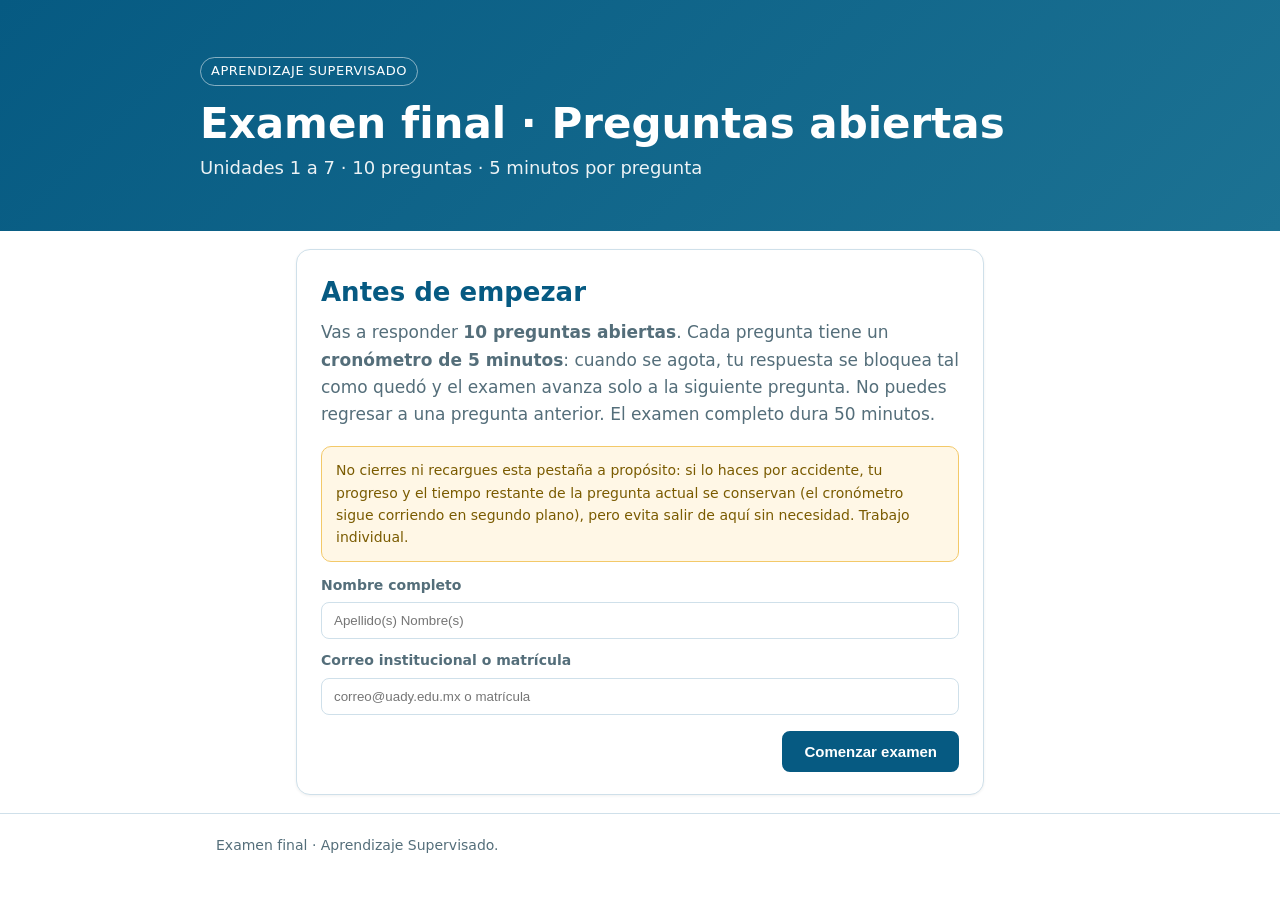
==== examen-final/index.html @ 4a73c9ac "Actualiza materiales del curso" ====
<!doctype html>
<html lang="es">
<head>
<meta charset="utf-8">
<meta name="viewport" content="width=device-width, initial-scale=1">
<title>Examen final · Preguntas abiertas (Unidades 1-7)</title>
<meta name="description" content="Examen de preguntas abiertas con tiempo límite por pregunta, Aprendizaje Supervisado.">
<link rel="stylesheet" href="../assets/estilo.css">
<style>
  main.examen{max-width:720px}
  .tarjeta{border:1px solid var(--borde);border-radius:14px;background:var(--fondo);padding:22px 24px;margin:18px 0;box-shadow:0 1px 3px rgba(0,0,0,.06)}
  .fila{display:flex;gap:12px;flex-wrap:wrap;align-items:center;justify-content:space-between;margin-bottom:10px}
  .campo{display:flex;flex-direction:column;gap:6px;margin:10px 0}
  .campo label{font-size:14px;color:var(--suave);font-weight:600}
  .campo input, textarea{font:16px/1.5 inherit;padding:10px 12px;border:1px solid var(--borde);border-radius:8px;background:var(--fondo);color:var(--texto)}
  textarea{width:100%;min-height:160px;resize:vertical}
  textarea[disabled]{background:var(--fondo2);color:var(--suave)}
  .etiqueta-unidad{display:inline-block;background:var(--fondo2);color:var(--primario);border-radius:99px;padding:3px 12px;font-size:13px;font-weight:700;letter-spacing:.02em}
  .progreso{font-size:14px;color:var(--suave)}
  .cronometro{font-size:28px;font-weight:800;color:var(--primario);font-variant-numeric:tabular-nums;min-width:86px;text-align:right}
  .cronometro.alerta{color:#C0392B}
  .barra{height:8px;border-radius:99px;background:var(--fondo2);overflow:hidden;margin:4px 0 18px}
  .barra > div{height:100%;background:var(--acento);transition:width .25s linear}
  .acciones{display:flex;justify-content:flex-end;gap:10px;margin-top:16px}
  .boton{display:inline-block;padding:10px 20px;border-radius:8px;text-decoration:none;font-weight:700;font-size:15px;
    background:var(--primario);color:#fff;border:2px solid var(--primario);cursor:pointer}
  .boton.sec{background:transparent;color:var(--primario)}
  .boton:disabled{opacity:.5;cursor:not-allowed}
  .aviso{background:#FFF7E6;border:1px solid #F3C969;color:#7A5B00;border-radius:10px;padding:12px 14px;font-size:14px;margin:12px 0}
  .aviso.ok{background:#E9F7EF;border-color:#A9DFBF;color:#1D6A3E}
  .aviso.error{background:#FDEDEC;border-color:#F1948A;color:#922B21}
  h1.tit{font-size:26px;margin:0 0 6px;color:var(--primario)}
  .sub{color:var(--suave);margin:0 0 18px}
  ol.resumen{padding-left:20px}
  ol.resumen li{margin:6px 0}
  [hidden]{display:none!important}
</style>
</head>
<body>
<header class="portada">
  <div class="contenedor">
    <span class="etiqueta">Aprendizaje Supervisado</span>
    <h1>Examen final · Preguntas abiertas</h1>
    <p>Unidades 1 a 7 · 10 preguntas · 5 minutos por pregunta</p>
  </div>
</header>

<main class="contenedor examen">

  <!-- ===================== PANTALLA 0: datos del estudiante ===================== -->
  <section id="pantalla-inicio" class="tarjeta">
    <h1 class="tit">Antes de empezar</h1>
    <p class="sub">Vas a responder <b>10 preguntas abiertas</b>. Cada pregunta tiene un <b>cronómetro de 5 minutos</b>: cuando
      se agota, tu respuesta se bloquea tal como quedó y el examen avanza solo a la siguiente pregunta. No puedes regresar
      a una pregunta anterior. El examen completo dura 50 minutos.</p>
    <div class="aviso">No cierres ni recargues esta pestaña a propósito: si lo haces por accidente, tu progreso y el tiempo
      restante de la pregunta actual se conservan (el cronómetro sigue corriendo en segundo plano), pero evita salir de aquí
      sin necesidad. Trabajo individual.</div>
    <div class="campo">
      <label for="in-nombre">Nombre completo</label>
      <input type="text" id="in-nombre" autocomplete="name" placeholder="Apellido(s) Nombre(s)">
    </div>
    <div class="campo">
      <label for="in-matricula">Correo institucional o matrícula</label>
      <input type="text" id="in-matricula" autocomplete="email" placeholder="correo@uady.edu.mx o matrícula">
    </div>
    <div class="acciones">
      <button class="boton" id="btn-comenzar">Comenzar examen</button>
    </div>
  </section>

  <!-- ===================== PANTALLA 1: preguntas ===================== -->
  <section id="pantalla-examen" class="tarjeta" hidden>
    <div class="fila">
      <span class="etiqueta-unidad" id="lbl-unidad">Unidad 1</span>
      <span class="progreso" id="lbl-progreso">Pregunta 1 de 10</span>
      <span class="cronometro" id="lbl-tiempo">5:00</span>
    </div>
    <div class="barra"><div id="barra-interna" style="width:100%"></div></div>
    <p id="txt-pregunta" style="font-size:17px;line-height:1.55"></p>
    <textarea id="txt-respuesta" placeholder="Escribe tu respuesta aquí…"></textarea>
    <div id="aviso-bloqueo" class="aviso error" hidden>⏱ Tiempo agotado para esta pregunta. Tu respuesta quedó guardada tal
      como estaba. Avanzando a la siguiente pregunta…</div>
    <div class="acciones">
      <button class="boton sec" id="btn-siguiente">Siguiente pregunta →</button>
    </div>
  </section>

  <!-- ===================== PANTALLA 2: resumen y envío ===================== -->
  <section id="pantalla-resumen" class="tarjeta" hidden>
    <h1 class="tit">Revisa y entrega</h1>
    <p class="sub">Esto es lo que se enviará. Ya no puedes editar tus respuestas; solo falta confirmar el envío.</p>
    <ol class="resumen" id="lista-resumen"></ol>
    <div id="aviso-envio"></div>
    <div class="acciones">
      <button class="boton" id="btn-enviar">Enviar examen</button>
    </div>
  </section>

  <!-- ===================== PANTALLA 3: confirmación ===================== -->
  <section id="pantalla-listo" class="tarjeta" hidden>
    <h1 class="tit">✅ Examen entregado</h1>
    <p class="sub">Tu examen se envió correctamente. Puedes cerrar esta página.</p>
    <p class="aviso ok">Si no recibiste confirmación visual del formulario o tienes dudas de que se haya enviado, descarga el
      respaldo de tus respuestas por si el profesor te lo pide.</p>
    <div class="acciones">
      <a class="boton sec" id="btn-respaldo" download="respaldo_examen_final.json">Descargar respaldo (.json)</a>
    </div>
  </section>

</main>

<footer>
  <div class="contenedor">Examen final · Aprendizaje Supervisado.</div>
</footer>

<!-- iframe oculto para enviar al Google Form sin salir de esta página -->
<iframe name="hidden_iframe" id="hidden_iframe" style="display:none"></iframe>

<script>
(function () {
  "use strict";

  // -------------------------------------------------------------- Preguntas --
  var PREGUNTAS = [
    {u:"Unidad 1 · EDA", t:"Un conjunto de datos de viviendas tiene una variable de precio con asimetría positiva fuerte y varios valores “tope” (censurados en un máximo artificial, como 500,000). Explica cómo detectarías esta censura con herramientas de EDA, por qué un boxplot o la regla del IQR por sí solos pueden confundirte con datos censurados, y qué decisión tomarías para el modelado (eliminar, transformar o tratar aparte esas filas)."},
    {u:"Unidad 2 · Preprocesamiento", t:"Explica, con un ejemplo concreto, la diferencia entre un mecanismo de datos faltantes MCAR, MAR y MNAR, y por qué esta distinción cambia tu estrategia de imputación. Después, describe qué fuga de datos ocurriría si imputas y escalas antes de dividir en entrenamiento/prueba, y cómo lo evitarías con un Pipeline."},
    {u:"Unidad 2-3 · Codificación y selección", t:"Tienes una variable categórica nominal con 20 categorías, una de ellas muy rara (menos del 1% de los datos). Compara las consecuencias de codificarla con enteros arbitrarios frente a one-hot encoding en un modelo lineal, y explica qué problema adicional introduce la categoría rara al dividir en entrenamiento/prueba y cómo lo resolverías."},
    {u:"Unidad 3 · Selección de variables", t:"Compara un método de filtro (como SelectKBest con F de ANOVA), un método de envoltura (RFE) y un método integrado (Lasso) para seleccionar variables: ¿qué tipo de relación con el objetivo puede pasar por alto cada uno, qué costo computacional tiene y cuál usarías si sospechas que hay variables redundantes entre sí?"},
    {u:"Unidad 4 · Regresión lineal/polinomial", t:"Al ajustar una regresión polinomial de grado alto a un conjunto de datos pequeño, la curva de entrenamiento se ajusta casi perfectamente pero el error en prueba es mucho mayor. Explica este fenómeno en términos de sesgo y varianza, y describe dos estrategias distintas (no necesariamente regularización) para corregirlo."},
    {u:"Unidad 4 · Optimización", t:"Explica por qué SGDRegressor (descenso de gradiente) requiere escalar las variables numéricas mientras que la solución cerrada de mínimos cuadrados (OLS) no lo requiere estrictamente. ¿Qué pasaría con la convergencia del descenso de gradiente si una variable está en una escala mucho mayor que las demás?"},
    {u:"Unidad 5 · Regularización", t:"Compara Ridge (L2) y Lasso (L1) en un escenario con muchas variables, varias de ellas correlacionadas entre sí y otras puramente ruido: ¿cuál tiende a producir un modelo más interpretable y por qué?, ¿cuál maneja mejor la multicolinealidad? Explica además qué le pasa a los coeficientes de Lasso cuando dos variables están altamente correlacionadas entre sí."},
    {u:"Unidad 6 · SVR", t:"En una Support Vector Regression con kernel RBF, explica el papel de los hiperparámetros C, epsilon y gamma: ¿qué pasa con el modelo si gamma es muy grande?, ¿qué pasa si C es muy pequeño? ¿Por qué es necesario usar validación cruzada (p. ej. GridSearchCV) en vez de probar combinaciones “a mano” sobre el conjunto de prueba?"},
    {u:"Unidad 7 · Árboles y validación", t:"Un árbol de decisión sin restricciones (max_depth=None) casi siempre sobreajusta. Explica cómo el algoritmo CART elige un corte, por qué un árbol muy profundo tiene varianza alta, y compara dos formas de controlarlo (poda por validación vs. restricciones como max_depth o min_samples_leaf)."},
    {u:"Unidad 7 · Evaluación y comparación", t:"Has entrenado siete modelos distintos (lineal, polinomial, Ridge, Lasso, SVR, árbol, etc.) sobre el mismo conjunto de datos. Explica por qué usar validación cruzada anidada (en vez de una sola división train/test) es importante si vas a elegir hiperparámetros y comparar modelos al mismo tiempo, y qué error se comete si se usa el conjunto de prueba repetidamente para ajustar decisiones de modelado."}
  ];
  var SEGUNDOS_POR_PREGUNTA = 5 * 60;

  // ---------------------------------------------------- Envío (Google Form) --
  var FORM_ACTION = "https://docs.google.com/forms/d/e/1FAIpQLScWmNYT6xIS9kHa8sbYMNNbGG3OwNMr7p_Vekv1nEq5l1dvCw/formResponse";
  var ENTRY_NOMBRE = "entry.1029297904";
  var ENTRY_MATRICULA = "entry.733356364";
  var ENTRY_RESPUESTAS = ["entry.281076077","entry.186376673","entry.634086401","entry.964837105",
                          "entry.105656414","entry.564446515","entry.1295502528","entry.794515849",
                          "entry.1084768185","entry.1344531095"];

  // ------------------------------------------------------------ Estado/LS --
  var CLAVE = "examen_final_m1a7_v1";
  function estadoVacio() {
    return {nombre:"", matricula:"", indice:0, respuestas:new Array(PREGUNTAS.length).fill(""),
            inicioPregunta:null, bloqueadas:new Array(PREGUNTAS.length).fill(false), enviado:false};
  }
  function cargar() {
    try {
      var raw = localStorage.getItem(CLAVE);
      if (!raw) return estadoVacio();
      var s = JSON.parse(raw);
      if (!s || !Array.isArray(s.respuestas) || s.respuestas.length !== PREGUNTAS.length) return estadoVacio();
      return s;
    } catch (e) { return estadoVacio(); }
  }
  function guardar() { try { localStorage.setItem(CLAVE, JSON.stringify(estado)); } catch (e) {} }
  var estado = cargar();

  // ------------------------------------------------------------- Elementos --
  var elInicio = document.getElementById("pantalla-inicio");
  var elExamen = document.getElementById("pantalla-examen");
  var elResumen = document.getElementById("pantalla-resumen");
  var elListo = document.getElementById("pantalla-listo");
  var inNombre = document.getElementById("in-nombre");
  var inMatricula = document.getElementById("in-matricula");
  var lblUnidad = document.getElementById("lbl-unidad");
  var lblProgreso = document.getElementById("lbl-progreso");
  var lblTiempo = document.getElementById("lbl-tiempo");
  var barraInterna = document.getElementById("barra-interna");
  var txtPregunta = document.getElementById("txt-pregunta");
  var txtRespuesta = document.getElementById("txt-respuesta");
  var avisoBloqueo = document.getElementById("aviso-bloqueo");
  var btnSiguiente = document.getElementById("btn-siguiente");
  var timerId = null;

  function fmt(s) {
    s = Math.max(0, Math.ceil(s));
    var m = Math.floor(s / 60), r = s % 60;
    return m + ":" + (r < 10 ? "0" : "") + r;
  }

  function mostrarPantalla(nombre) {
    elInicio.hidden = nombre !== "inicio";
    elExamen.hidden = nombre !== "examen";
    elResumen.hidden = nombre !== "resumen";
    elListo.hidden = nombre !== "listo";
  }

  // ------------------------------------------------------------- Arranque --
  function iniciarSiEsNecesario() {
    if (estado.enviado) { mostrarListo(); return; }
    if (estado.inicioPregunta == null) { mostrarPantalla("inicio"); return; }
    irAPregunta(estado.indice, false);
  }

  document.getElementById("btn-comenzar").addEventListener("click", function () {
    var nombre = inNombre.value.trim(), matricula = inMatricula.value.trim();
    if (!nombre || !matricula) { alert("Escribe tu nombre y tu correo/matrícula antes de comenzar."); return; }
    estado.nombre = nombre; estado.matricula = matricula;
    estado.indice = 0; estado.inicioPregunta = Date.now();
    guardar();
    irAPregunta(0, true);
  });

  function irAPregunta(i, esNueva) {
    if (i >= PREGUNTAS.length) { irAResumen(); return; }
    estado.indice = i;
    if (esNueva) estado.inicioPregunta = Date.now();
    guardar();
    mostrarPantalla("examen");
    var p = PREGUNTAS[i];
    lblUnidad.textContent = p.u;
    lblProgreso.textContent = "Pregunta " + (i + 1) + " de " + PREGUNTAS.length;
    txtPregunta.textContent = p.t;
    txtRespuesta.value = estado.respuestas[i] || "";
    var yaBloqueada = !!estado.bloqueadas[i];
    txtRespuesta.disabled = yaBloqueada;
    avisoBloqueo.hidden = !yaBloqueada;
    btnSiguiente.disabled = false;
    txtRespuesta.oninput = function () { estado.respuestas[i] = txtRespuesta.value; guardar(); };
    arrancarCronometro(i);
  }

  function arrancarCronometro(i) {
    if (timerId) clearInterval(timerId);
    function tick() {
      var transcurrido = (Date.now() - estado.inicioPregunta) / 1000;
      var restante = SEGUNDOS_POR_PREGUNTA - transcurrido;
      if (estado.bloqueadas[i] || restante <= 0) {
        if (!estado.bloqueadas[i]) bloquearPregunta(i);
        lblTiempo.textContent = "0:00";
        return;
      }
      lblTiempo.textContent = fmt(restante);
      lblTiempo.classList.toggle("alerta", restante <= 30);
      barraInterna.style.width = Math.max(0, (restante / SEGUNDOS_POR_PREGUNTA) * 100) + "%";
    }
    tick();
    timerId = setInterval(tick, 250);
  }

  function bloquearPregunta(i) {
    estado.bloqueadas[i] = true;
    estado.respuestas[i] = txtRespuesta.value;
    guardar();
    txtRespuesta.disabled = true;
    avisoBloqueo.hidden = false;
    if (timerId) { clearInterval(timerId); timerId = null; }
    setTimeout(function () { irAPregunta(i + 1, true); }, 1300);
  }

  btnSiguiente.addEventListener("click", function () {
    var i = estado.indice;
    if (estado.bloqueadas[i]) return;
    estado.bloqueadas[i] = true; // ya no se puede regresar a editarla
    estado.respuestas[i] = txtRespuesta.value;
    guardar();
    if (timerId) { clearInterval(timerId); timerId = null; }
    irAPregunta(i + 1, true);
  });

  // --------------------------------------------------------------- Resumen --
  function irAResumen() {
    mostrarPantalla("resumen");
    var ol = document.getElementById("lista-resumen");
    ol.innerHTML = "";
    PREGUNTAS.forEach(function (p, i) {
      var li = document.createElement("li");
      var resp = (estado.respuestas[i] || "").trim();
      var estadoTxt = resp ? (resp.length + " caracteres escritos") : "— sin respuesta —";
      li.innerHTML = "<b>" + p.u + ":</b> " + estadoTxt;
      ol.appendChild(li);
    });
  }

  document.getElementById("btn-enviar").addEventListener("click", function () {
    var btn = this;
    btn.disabled = true;
    btn.textContent = "Enviando…";
    enviarAGoogleForm();
    // Google Forms no confirma vía iframe (cross-origin), así que damos tiempo
    // prudente de envío y mostramos la confirmación.
    setTimeout(function () {
      estado.enviado = true;
      guardar();
      mostrarListo();
    }, 1800);
  });

  function enviarAGoogleForm() {
    var form = document.createElement("form");
    form.action = FORM_ACTION;
    form.method = "POST";
    form.target = "hidden_iframe";
    form.style.display = "none";

    function campo(nombre, valor) {
      var inp = document.createElement("input");
      inp.type = "hidden"; inp.name = nombre; inp.value = valor;
      form.appendChild(inp);
    }
    campo(ENTRY_NOMBRE, estado.nombre);
    campo(ENTRY_MATRICULA, estado.matricula);
    PREGUNTAS.forEach(function (p, i) { campo(ENTRY_RESPUESTAS[i], estado.respuestas[i] || ""); });

    document.body.appendChild(form);
    form.submit();
    setTimeout(function () { form.remove(); }, 5000);
  }

  function mostrarListo() {
    mostrarPantalla("listo");
    var payload = {nombre: estado.nombre, matricula: estado.matricula,
      respuestas: PREGUNTAS.map(function (p, i) { return {unidad: p.u, pregunta: p.t, respuesta: estado.respuestas[i] || ""}; })};
    var blob = new Blob([JSON.stringify(payload, null, 2)], {type: "application/json"});
    var url = URL.createObjectURL(blob);
    var a = document.getElementById("btn-respaldo");
    a.href = url;
    var nombreArchivo = (estado.nombre || "examen").toLowerCase().normalize("NFD").replace(/[̀-ͯ]/g, "")
      .replace(/[^a-z0-9]+/g, "_").replace(/^_+|_+$/g, "");
    a.download = "respaldo_" + nombreArchivo + "_examen_final.json";
  }

  window.addEventListener("beforeunload", function (e) {
    if (estado.inicioPregunta != null && !estado.enviado) {
      e.preventDefault(); e.returnValue = "";
    }
  });

  iniciarSiEsNecesario();
})();
</script>
</body>
</html>
---- assets/estilo.css ----
:root{
  --primario:#065A82; --secundario:#1C7293; --acento:#02C39A;
  --fondo:#ffffff; --fondo2:#EEF6FB; --texto:#1A1A2E; --suave:#546E7A; --borde:#cfe0ea;
}
@media (prefers-color-scheme: dark){
  :root:not([data-tema="claro"]){
    --primario:#7CC4E4; --secundario:#5FB0D2; --acento:#02C39A;
    --fondo:#10181e; --fondo2:#17232b; --texto:#e8eef2; --suave:#9fb3bf; --borde:#2a3b46;
  }
}
*{box-sizing:border-box}
html{scroll-behavior:smooth}
body{margin:0;background:var(--fondo);color:var(--texto);
  font:17px/1.6 system-ui,-apple-system,"Segoe UI",Roboto,Helvetica,Arial,sans-serif}
a{color:var(--primario)}
header.portada{background:linear-gradient(135deg,#065A82,#1C7293);color:#fff;padding:56px 16px 48px}
.contenedor{max-width:880px;margin:0 auto;padding:0 16px}
header.portada .contenedor{padding:0}
header.portada h1{margin:0 0 6px;font-size:clamp(28px,5vw,42px);line-height:1.15}
header.portada p{margin:0;font-size:18px;opacity:.92}
header.portada .etiqueta{display:inline-block;margin-bottom:14px;padding:3px 10px;border:1px solid rgba(255,255,255,.5);
  border-radius:99px;font-size:13px;letter-spacing:.04em;text-transform:uppercase}
main{padding:32px 0 56px}
h2{font-size:24px;margin:40px 0 12px;color:var(--primario)}
h2:first-child{margin-top:0}
.cuadricula{display:grid;grid-template-columns:repeat(auto-fit,minmax(220px,1fr));gap:12px;margin:12px 0}
.dato{background:var(--fondo2);border:1px solid var(--borde);border-radius:10px;padding:12px 14px}
.dato b{display:block;font-size:22px;color:var(--primario)}
.dato span{color:var(--suave);font-size:14px}
.unidad{border:1px solid var(--borde);border-radius:14px;overflow:hidden;margin:16px 0;background:var(--fondo)}
.unidad > header{display:flex;gap:14px;align-items:baseline;flex-wrap:wrap;background:var(--fondo2);padding:14px 18px;border-bottom:1px solid var(--borde)}
.unidad > header .num{font-weight:700;color:var(--fondo);background:var(--primario);border-radius:6px;padding:2px 10px;font-size:14px}
.unidad > header h3{margin:0;font-size:20px}
.unidad .cuerpo{padding:16px 18px}
.unidad ul{margin:6px 0 14px;padding-left:20px}
.botones{display:flex;flex-wrap:wrap;gap:10px;margin-top:10px}
.boton{display:inline-block;padding:9px 16px;border-radius:8px;text-decoration:none;font-weight:600;font-size:15px;
  background:var(--primario);color:var(--fondo);border:2px solid var(--primario)}
.boton.sec{background:transparent;color:var(--primario)}
.boton:hover,.boton:focus-visible{filter:brightness(1.1);outline:3px solid var(--acento);outline-offset:2px}
.boton[aria-disabled="true"]{opacity:.5;pointer-events:none}
.pronto{color:var(--suave);font-style:italic}
.nota{font-size:14px;color:var(--suave);margin-top:8px}
footer{border-top:1px solid var(--borde);padding:20px 0;color:var(--suave);font-size:14px}

.unidad h4{margin:18px 0 6px;font-size:16px}
.pasos{margin:6px 0 10px;padding-left:22px}
.pasos li{margin:4px 0}
[hidden]{display:none!important}
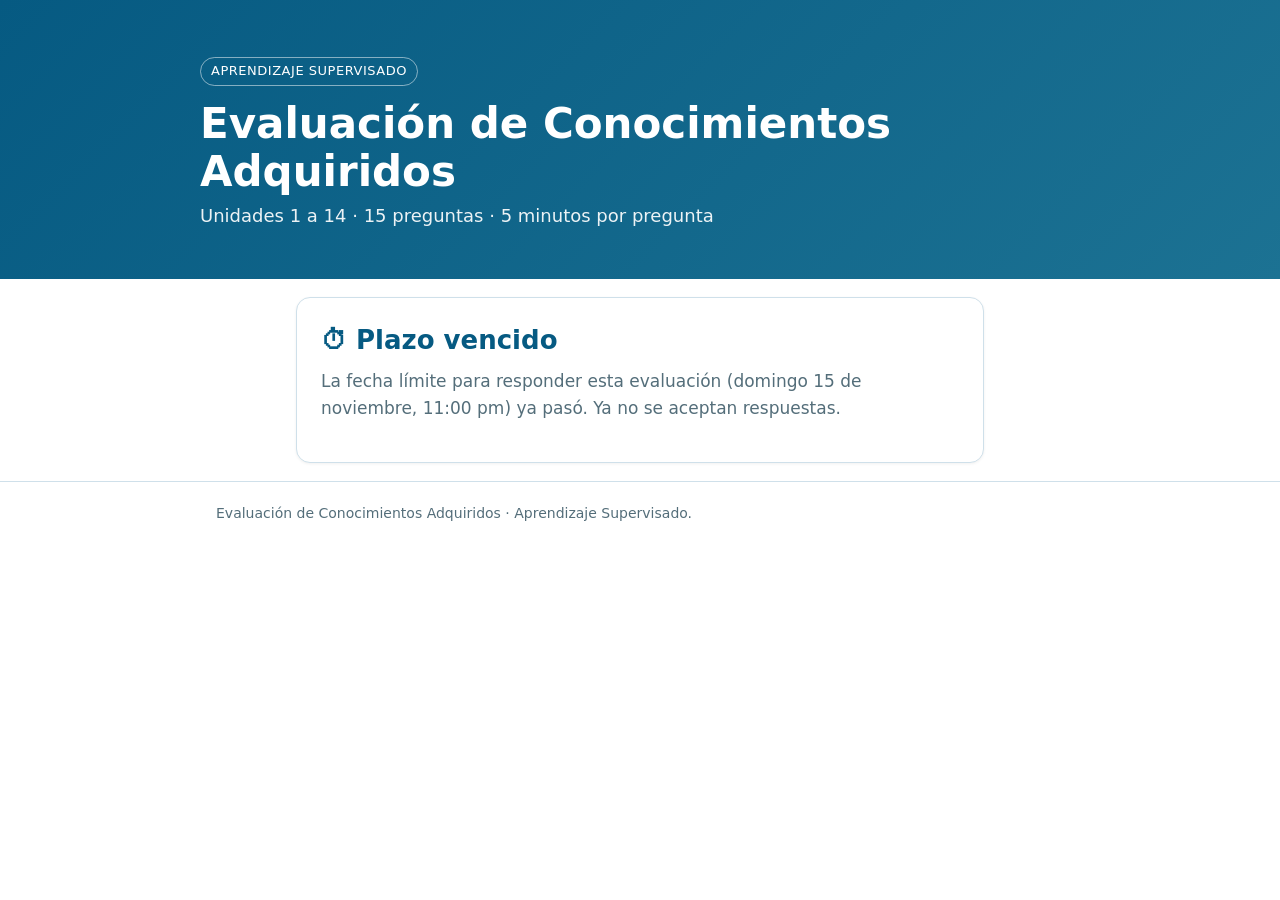
==== commit b0a15a37: "Publicar Evaluación de Conocimientos Adquiridos: 15 preguntas (orden aleatorio), enlace en el sitio," ====
--- a/examen-final/index.html
+++ b/examen-final/index.html
@@ -3,8 +3,8 @@
 <head>
 <meta charset="utf-8">
 <meta name="viewport" content="width=device-width, initial-scale=1">
-<title>Examen final · Preguntas abiertas (Unidades 1-7)</title>
-<meta name="description" content="Examen de preguntas abiertas con tiempo límite por pregunta, Aprendizaje Supervisado.">
+<title>Evaluación de Conocimientos Adquiridos · Preguntas abiertas (Unidades 1-14)</title>
+<meta name="description" content="Evaluación opcional de preguntas abiertas con tiempo límite por pregunta, Aprendizaje Supervisado.">
 <link rel="stylesheet" href="../assets/estilo.css">
 <style>
   main.examen{max-width:720px}
@@ -40,8 +40,8 @@
 <header class="portada">
   <div class="contenedor">
     <span class="etiqueta">Aprendizaje Supervisado</span>
-    <h1>Examen final · Preguntas abiertas</h1>
-    <p>Unidades 1 a 7 · 10 preguntas · 5 minutos por pregunta</p>
+    <h1>Evaluación de Conocimientos Adquiridos</h1>
+    <p>Unidades 1 a 14 · 15 preguntas · 5 minutos por pregunta</p>
   </div>
 </header>
 
@@ -50,12 +50,20 @@
   <!-- ===================== PANTALLA 0: datos del estudiante ===================== -->
   <section id="pantalla-inicio" class="tarjeta">
     <h1 class="tit">Antes de empezar</h1>
-    <p class="sub">Vas a responder <b>10 preguntas abiertas</b>. Cada pregunta tiene un <b>cronómetro de 5 minutos</b>: cuando
-      se agota, tu respuesta se bloquea tal como quedó y el examen avanza solo a la siguiente pregunta. No puedes regresar
-      a una pregunta anterior. El examen completo dura 50 minutos.</p>
-    <div class="aviso">No cierres ni recargues esta pestaña a propósito: si lo haces por accidente, tu progreso y el tiempo
-      restante de la pregunta actual se conservan (el cronómetro sigue corriendo en segundo plano), pero evita salir de aquí
-      sin necesidad. Trabajo individual.</div>
+    <p class="sub">Vas a responder <b>15 preguntas abiertas</b>: 14 cubren los temas de todo el curso (Unidades 1 a 14) y la
+      última te pide tu opinión sobre el curso. Cada pregunta tiene un <b>cronómetro de 5 minutos</b>: cuando se agota, tu
+      respuesta se bloquea tal como quedó y la evaluación avanza sola a la siguiente pregunta. No puedes regresar a una
+      pregunta anterior. La evaluación completa dura 75 minutos.</p>
+    <div class="aviso aviso-puntos"><b>Responder es opcional.</b> Quienes la respondan y lo hagan adecuadamente pueden
+      obtener <b>hasta 5 puntos extra</b> sobre su calificación final de la asignatura.</div>
+    <div class="aviso"><b>Fecha límite para responder: domingo 15 de noviembre, 11:00 pm.</b> Después de esa hora ya no
+      se aceptan respuestas.</div>
+    <div class="aviso">La última pregunta no se califica como conocimiento técnico: es retroalimentación sobre el curso
+      (qué te pareció bien, qué te pareció mal y qué sugerirías mejorar). Respóndela con la misma honestidad que el resto.</div>
+    <div class="aviso error"><b>Una vez que inicias, no puedes pausar ni reintentar.</b> Solo se admite un intento por
+      persona: no cierres ni recargues esta pestaña a propósito (si lo haces por accidente, tu progreso y el tiempo
+      restante de la pregunta actual se conservan, pero el cronómetro sigue corriendo en segundo plano). Trabajo
+      individual.</div>
     <div class="campo">
       <label for="in-nombre">Nombre completo</label>
       <input type="text" id="in-nombre" autocomplete="name" placeholder="Apellido(s) Nombre(s)">
@@ -65,8 +73,15 @@
       <input type="text" id="in-matricula" autocomplete="email" placeholder="correo@uady.edu.mx o matrícula">
     </div>
     <div class="acciones">
-      <button class="boton" id="btn-comenzar">Comenzar examen</button>
-    </div>
+      <button class="boton" id="btn-comenzar">Comenzar evaluación</button>
+    </div>
+  </section>
+
+  <!-- ===================== PANTALLA X: plazo vencido ===================== -->
+  <section id="pantalla-vencido" class="tarjeta" hidden>
+    <h1 class="tit">⏱ Plazo vencido</h1>
+    <p class="sub">La fecha límite para responder esta evaluación (domingo 15 de noviembre, 11:00 pm) ya pasó. Ya no se
+      aceptan respuestas.</p>
   </section>
 
   <!-- ===================== PANTALLA 1: preguntas ===================== -->
@@ -111,7 +126,7 @@
 </main>
 
 <footer>
-  <div class="contenedor">Examen final · Aprendizaje Supervisado.</div>
+  <div class="contenedor">Evaluación de Conocimientos Adquiridos · Aprendizaje Supervisado.</div>
 </footer>
 
 <!-- iframe oculto para enviar al Google Form sin salir de esta página -->
@@ -123,16 +138,21 @@
 
   // -------------------------------------------------------------- Preguntas --
   var PREGUNTAS = [
-    {u:"Unidad 1 · EDA", t:"Un conjunto de datos de viviendas tiene una variable de precio con asimetría positiva fuerte y varios valores “tope” (censurados en un máximo artificial, como 500,000). Explica cómo detectarías esta censura con herramientas de EDA, por qué un boxplot o la regla del IQR por sí solos pueden confundirte con datos censurados, y qué decisión tomarías para el modelado (eliminar, transformar o tratar aparte esas filas)."},
-    {u:"Unidad 2 · Preprocesamiento", t:"Explica, con un ejemplo concreto, la diferencia entre un mecanismo de datos faltantes MCAR, MAR y MNAR, y por qué esta distinción cambia tu estrategia de imputación. Después, describe qué fuga de datos ocurriría si imputas y escalas antes de dividir en entrenamiento/prueba, y cómo lo evitarías con un Pipeline."},
-    {u:"Unidad 2-3 · Codificación y selección", t:"Tienes una variable categórica nominal con 20 categorías, una de ellas muy rara (menos del 1% de los datos). Compara las consecuencias de codificarla con enteros arbitrarios frente a one-hot encoding en un modelo lineal, y explica qué problema adicional introduce la categoría rara al dividir en entrenamiento/prueba y cómo lo resolverías."},
-    {u:"Unidad 3 · Selección de variables", t:"Compara un método de filtro (como SelectKBest con F de ANOVA), un método de envoltura (RFE) y un método integrado (Lasso) para seleccionar variables: ¿qué tipo de relación con el objetivo puede pasar por alto cada uno, qué costo computacional tiene y cuál usarías si sospechas que hay variables redundantes entre sí?"},
-    {u:"Unidad 4 · Regresión lineal/polinomial", t:"Al ajustar una regresión polinomial de grado alto a un conjunto de datos pequeño, la curva de entrenamiento se ajusta casi perfectamente pero el error en prueba es mucho mayor. Explica este fenómeno en términos de sesgo y varianza, y describe dos estrategias distintas (no necesariamente regularización) para corregirlo."},
-    {u:"Unidad 4 · Optimización", t:"Explica por qué SGDRegressor (descenso de gradiente) requiere escalar las variables numéricas mientras que la solución cerrada de mínimos cuadrados (OLS) no lo requiere estrictamente. ¿Qué pasaría con la convergencia del descenso de gradiente si una variable está en una escala mucho mayor que las demás?"},
-    {u:"Unidad 5 · Regularización", t:"Compara Ridge (L2) y Lasso (L1) en un escenario con muchas variables, varias de ellas correlacionadas entre sí y otras puramente ruido: ¿cuál tiende a producir un modelo más interpretable y por qué?, ¿cuál maneja mejor la multicolinealidad? Explica además qué le pasa a los coeficientes de Lasso cuando dos variables están altamente correlacionadas entre sí."},
-    {u:"Unidad 6 · SVR", t:"En una Support Vector Regression con kernel RBF, explica el papel de los hiperparámetros C, epsilon y gamma: ¿qué pasa con el modelo si gamma es muy grande?, ¿qué pasa si C es muy pequeño? ¿Por qué es necesario usar validación cruzada (p. ej. GridSearchCV) en vez de probar combinaciones “a mano” sobre el conjunto de prueba?"},
-    {u:"Unidad 7 · Árboles y validación", t:"Un árbol de decisión sin restricciones (max_depth=None) casi siempre sobreajusta. Explica cómo el algoritmo CART elige un corte, por qué un árbol muy profundo tiene varianza alta, y compara dos formas de controlarlo (poda por validación vs. restricciones como max_depth o min_samples_leaf)."},
-    {u:"Unidad 7 · Evaluación y comparación", t:"Has entrenado siete modelos distintos (lineal, polinomial, Ridge, Lasso, SVR, árbol, etc.) sobre el mismo conjunto de datos. Explica por qué usar validación cruzada anidada (en vez de una sola división train/test) es importante si vas a elegir hiperparámetros y comparar modelos al mismo tiempo, y qué error se comete si se usa el conjunto de prueba repetidamente para ajustar decisiones de modelado."}
+    {u:"Unidad 1 · EDA", t:"Una variable de precio tiene varios valores idénticos en un máximo artificial (censura, no un valor real). Explica por qué el boxplot y la regla del IQR, por sí solos, no distinguen esto de un valor atípico genuino."},
+    {u:"Unidad 2 · Preprocesamiento", t:"Explica, con un ejemplo, qué fuga de datos (data leakage) ocurre si ajustas un imputador o un escalador usando todo el conjunto de datos antes de dividirlo en entrenamiento y prueba."},
+    {u:"Unidad 3 · Selección de variables", t:"Explica cómo funciona, paso a paso, la Eliminación Recursiva de Variables (RFE), y menciona una desventaja práctica frente a un método de filtro simple (como la correlación)."},
+    {u:"Unidad 4 · Regresión lineal/polinomial", t:"Un modelo polinomial de grado alto se ajusta casi perfectamente a los datos de entrenamiento, pero su error es mucho mayor en datos nuevos. Nombra este fenómeno y explica, en términos de sesgo y varianza, por qué ocurre."},
+    {u:"Unidad 5 · Regularización", t:"Explica por qué Lasso (L1) puede llevar coeficientes exactamente a cero mientras que Ridge (L2) no, y qué efecto práctico tiene esto para la selección de variables."},
+    {u:"Unidad 6 · SVR", t:"En una Support Vector Regression con kernel RBF, explica qué controla el hiperparámetro gamma y qué le pasa al modelo si gamma es demasiado grande."},
+    {u:"Unidad 7 · Árboles y validación", t:"Explica por qué un árbol de decisión sin restricciones (max_depth=None) casi siempre sobreajusta, y nombra una forma concreta de controlarlo."},
+    {u:"Unidad 8 · Regresión logística y kNN", t:"Explica qué es la maldición de la dimensionalidad y por qué afecta particularmente a un clasificador como k vecinos más cercanos (kNN)."},
+    {u:"Unidad 9 · Naive Bayes y árboles de clasificación", t:"Explica el supuesto de independencia condicional («naive») detrás de Naive Bayes, y por qué el modelo suele funcionar razonablemente bien en la práctica aunque ese supuesto casi nunca se cumpla exactamente."},
+    {u:"Unidad 10 · SVM de clasificación", t:"Explica qué es el truco del kernel en una SVM y por qué permite separar clases que no son linealmente separables en el espacio original, sin construir explícitamente las variables transformadas."},
+    {u:"Unidad 11 · Redes neuronales (MLP)", t:"Explica por qué un perceptrón simple no puede resolver el problema XOR, y qué lo hace posible en una red neuronal multicapa (MLP)."},
+    {u:"Unidad 12 · Evaluación e hiperparámetros", t:"En un problema de clasificación con clases muy desbalanceadas, explica por qué la exactitud (accuracy) puede ser una métrica engañosa, y qué mide en su lugar el coeficiente kappa de Cohen o el MCC."},
+    {u:"Unidad 13 · Bagging y Random Forest", t:"Explica por qué el bagging reduce la varianza de un modelo, y qué condición debe cumplirse entre los árboles individuales para que ese beneficio ocurra."},
+    {u:"Unidad 14 · Boosting", t:"Explica la diferencia fundamental entre cómo construye sus modelos el bagging (en paralelo, de forma independiente) y el boosting (de forma secuencial), y por qué el boosting reduce principalmente el sesgo."},
+    {u:"Retroalimentación del curso", t:"Para cerrar, nos interesa tu opinión honesta sobre el curso completo: ¿qué te pareció bien (temas, actividades, ritmo, materiales)?, ¿qué te pareció mal o se podría mejorar?, y ¿qué sugerencias concretas harías para las próximas generaciones? Esta pregunta no se califica como conocimiento técnico; responde con la mayor honestidad y detalle posible."}
   ];
   var SEGUNDOS_POR_PREGUNTA = 5 * 60;
 
@@ -142,12 +162,28 @@
   var ENTRY_MATRICULA = "entry.733356364";
   var ENTRY_RESPUESTAS = ["entry.281076077","entry.186376673","entry.634086401","entry.964837105",
                           "entry.105656414","entry.564446515","entry.1295502528","entry.794515849",
-                          "entry.1084768185","entry.1344531095"];
+                          "entry.1084768185","entry.1344531095",
+                          "entry.22228828","entry.2003483118","entry.2121715522",
+                          "entry.2023987704","entry.1244027425"];
+
+  // --------------------------------------------------- Orden aleatorio --
+  // Las preguntas 0..13 (contenido) se presentan en orden aleatorio, distinto
+  // para cada estudiante; la pregunta 14 (retroalimentación) siempre va al final.
+  function generarOrden() {
+    var indices = [];
+    for (var k = 0; k < PREGUNTAS.length - 1; k++) indices.push(k);
+    for (var a = indices.length - 1; a > 0; a--) {
+      var b = Math.floor(Math.random() * (a + 1));
+      var tmp = indices[a]; indices[a] = indices[b]; indices[b] = tmp;
+    }
+    indices.push(PREGUNTAS.length - 1); // retroalimentación siempre al final
+    return indices;
+  }
 
   // ------------------------------------------------------------ Estado/LS --
-  var CLAVE = "examen_final_m1a7_v1";
+  var CLAVE = "examen_final_completo_v3";
   function estadoVacio() {
-    return {nombre:"", matricula:"", indice:0, respuestas:new Array(PREGUNTAS.length).fill(""),
+    return {nombre:"", matricula:"", indice:0, orden:null, respuestas:new Array(PREGUNTAS.length).fill(""),
             inicioPregunta:null, bloqueadas:new Array(PREGUNTAS.length).fill(false), enviado:false};
   }
   function cargar() {
@@ -155,7 +191,8 @@
       var raw = localStorage.getItem(CLAVE);
       if (!raw) return estadoVacio();
       var s = JSON.parse(raw);
-      if (!s || !Array.isArray(s.respuestas) || s.respuestas.length !== PREGUNTAS.length) return estadoVacio();
+      if (!s || !Array.isArray(s.respuestas) || s.respuestas.length !== PREGUNTAS.length ||
+          !Array.isArray(s.orden) || s.orden.length !== PREGUNTAS.length) return estadoVacio();
       return s;
     } catch (e) { return estadoVacio(); }
   }
@@ -167,6 +204,9 @@
   var elExamen = document.getElementById("pantalla-examen");
   var elResumen = document.getElementById("pantalla-resumen");
   var elListo = document.getElementById("pantalla-listo");
+  var elVencido = document.getElementById("pantalla-vencido");
+  // Domingo 15 de noviembre de 2026, 11:00 pm hora de Mérida (UTC-6) = 2026-11-16T05:00:00Z
+  var FECHA_LIMITE = new Date("2026-11-16T05:00:00Z");
   var inNombre = document.getElementById("in-nombre");
   var inMatricula = document.getElementById("in-matricula");
   var lblUnidad = document.getElementById("lbl-unidad");
@@ -179,6 +219,30 @@
   var btnSiguiente = document.getElementById("btn-siguiente");
   var timerId = null;
 
+  txtRespuesta.addEventListener("paste", function (e) {
+    e.preventDefault();
+    mostrarAvisoPegado();
+  });
+  txtRespuesta.addEventListener("drop", function (e) {
+    e.preventDefault();
+    mostrarAvisoPegado();
+  });
+  txtRespuesta.addEventListener("contextmenu", function (e) { e.preventDefault(); });
+  var avisoPegadoTimer = null;
+  function mostrarAvisoPegado() {
+    var el = document.getElementById("aviso-pegado");
+    if (!el) {
+      el = document.createElement("div");
+      el.id = "aviso-pegado";
+      el.className = "aviso error";
+      el.textContent = "No se permite pegar texto en esta pregunta. Escribe tu respuesta directamente.";
+      txtRespuesta.insertAdjacentElement("afterend", el);
+    }
+    el.hidden = false;
+    if (avisoPegadoTimer) clearTimeout(avisoPegadoTimer);
+    avisoPegadoTimer = setTimeout(function () { el.hidden = true; }, 3500);
+  }
+
   function fmt(s) {
     s = Math.max(0, Math.ceil(s));
     var m = Math.floor(s / 60), r = s % 60;
@@ -190,20 +254,28 @@
     elExamen.hidden = nombre !== "examen";
     elResumen.hidden = nombre !== "resumen";
     elListo.hidden = nombre !== "listo";
+    elVencido.hidden = nombre !== "vencido";
   }
 
   // ------------------------------------------------------------- Arranque --
   function iniciarSiEsNecesario() {
     if (estado.enviado) { mostrarListo(); return; }
-    if (estado.inicioPregunta == null) { mostrarPantalla("inicio"); return; }
+    if (estado.inicioPregunta == null) {
+      // Solo bloquea el INICIO de un intento nuevo tras el plazo; a quien ya
+      // estaba respondiendo no se le corta a la mitad.
+      if (Date.now() > FECHA_LIMITE.getTime()) { mostrarPantalla("vencido"); return; }
+      mostrarPantalla("inicio");
+      return;
+    }
     irAPregunta(estado.indice, false);
   }
 
   document.getElementById("btn-comenzar").addEventListener("click", function () {
+    if (Date.now() > FECHA_LIMITE.getTime()) { mostrarPantalla("vencido"); return; }
     var nombre = inNombre.value.trim(), matricula = inMatricula.value.trim();
     if (!nombre || !matricula) { alert("Escribe tu nombre y tu correo/matrícula antes de comenzar."); return; }
     estado.nombre = nombre; estado.matricula = matricula;
-    estado.indice = 0; estado.inicioPregunta = Date.now();
+    estado.indice = 0; estado.orden = generarOrden(); estado.inicioPregunta = Date.now();
     guardar();
     irAPregunta(0, true);
   });
@@ -214,26 +286,28 @@
     if (esNueva) estado.inicioPregunta = Date.now();
     guardar();
     mostrarPantalla("examen");
-    var p = PREGUNTAS[i];
+    var realIndex = estado.orden[i];
+    var p = PREGUNTAS[realIndex];
     lblUnidad.textContent = p.u;
     lblProgreso.textContent = "Pregunta " + (i + 1) + " de " + PREGUNTAS.length;
     txtPregunta.textContent = p.t;
-    txtRespuesta.value = estado.respuestas[i] || "";
-    var yaBloqueada = !!estado.bloqueadas[i];
+    txtRespuesta.value = estado.respuestas[realIndex] || "";
+    var yaBloqueada = !!estado.bloqueadas[realIndex];
     txtRespuesta.disabled = yaBloqueada;
     avisoBloqueo.hidden = !yaBloqueada;
     btnSiguiente.disabled = false;
-    txtRespuesta.oninput = function () { estado.respuestas[i] = txtRespuesta.value; guardar(); };
+    txtRespuesta.oninput = function () { estado.respuestas[realIndex] = txtRespuesta.value; guardar(); };
     arrancarCronometro(i);
   }
 
   function arrancarCronometro(i) {
     if (timerId) clearInterval(timerId);
+    var realIndex = estado.orden[i];
     function tick() {
       var transcurrido = (Date.now() - estado.inicioPregunta) / 1000;
       var restante = SEGUNDOS_POR_PREGUNTA - transcurrido;
-      if (estado.bloqueadas[i] || restante <= 0) {
-        if (!estado.bloqueadas[i]) bloquearPregunta(i);
+      if (estado.bloqueadas[realIndex] || restante <= 0) {
+        if (!estado.bloqueadas[realIndex]) bloquearPregunta(i);
         lblTiempo.textContent = "0:00";
         return;
       }
@@ -246,8 +320,9 @@
   }
 
   function bloquearPregunta(i) {
-    estado.bloqueadas[i] = true;
-    estado.respuestas[i] = txtRespuesta.value;
+    var realIndex = estado.orden[i];
+    estado.bloqueadas[realIndex] = true;
+    estado.respuestas[realIndex] = txtRespuesta.value;
     guardar();
     txtRespuesta.disabled = true;
     avisoBloqueo.hidden = false;
@@ -257,9 +332,10 @@
 
   btnSiguiente.addEventListener("click", function () {
     var i = estado.indice;
-    if (estado.bloqueadas[i]) return;
-    estado.bloqueadas[i] = true; // ya no se puede regresar a editarla
-    estado.respuestas[i] = txtRespuesta.value;
+    var realIndex = estado.orden[i];
+    if (estado.bloqueadas[realIndex]) return;
+    estado.bloqueadas[realIndex] = true; // ya no se puede regresar a editarla
+    estado.respuestas[realIndex] = txtRespuesta.value;
     guardar();
     if (timerId) { clearInterval(timerId); timerId = null; }
     irAPregunta(i + 1, true);
@@ -270,9 +346,10 @@
     mostrarPantalla("resumen");
     var ol = document.getElementById("lista-resumen");
     ol.innerHTML = "";
-    PREGUNTAS.forEach(function (p, i) {
+    estado.orden.forEach(function (realIndex) {
+      var p = PREGUNTAS[realIndex];
       var li = document.createElement("li");
-      var resp = (estado.respuestas[i] || "").trim();
+      var resp = (estado.respuestas[realIndex] || "").trim();
       var estadoTxt = resp ? (resp.length + " caracteres escritos") : "— sin respuesta —";
       li.innerHTML = "<b>" + p.u + ":</b> " + estadoTxt;
       ol.appendChild(li);
